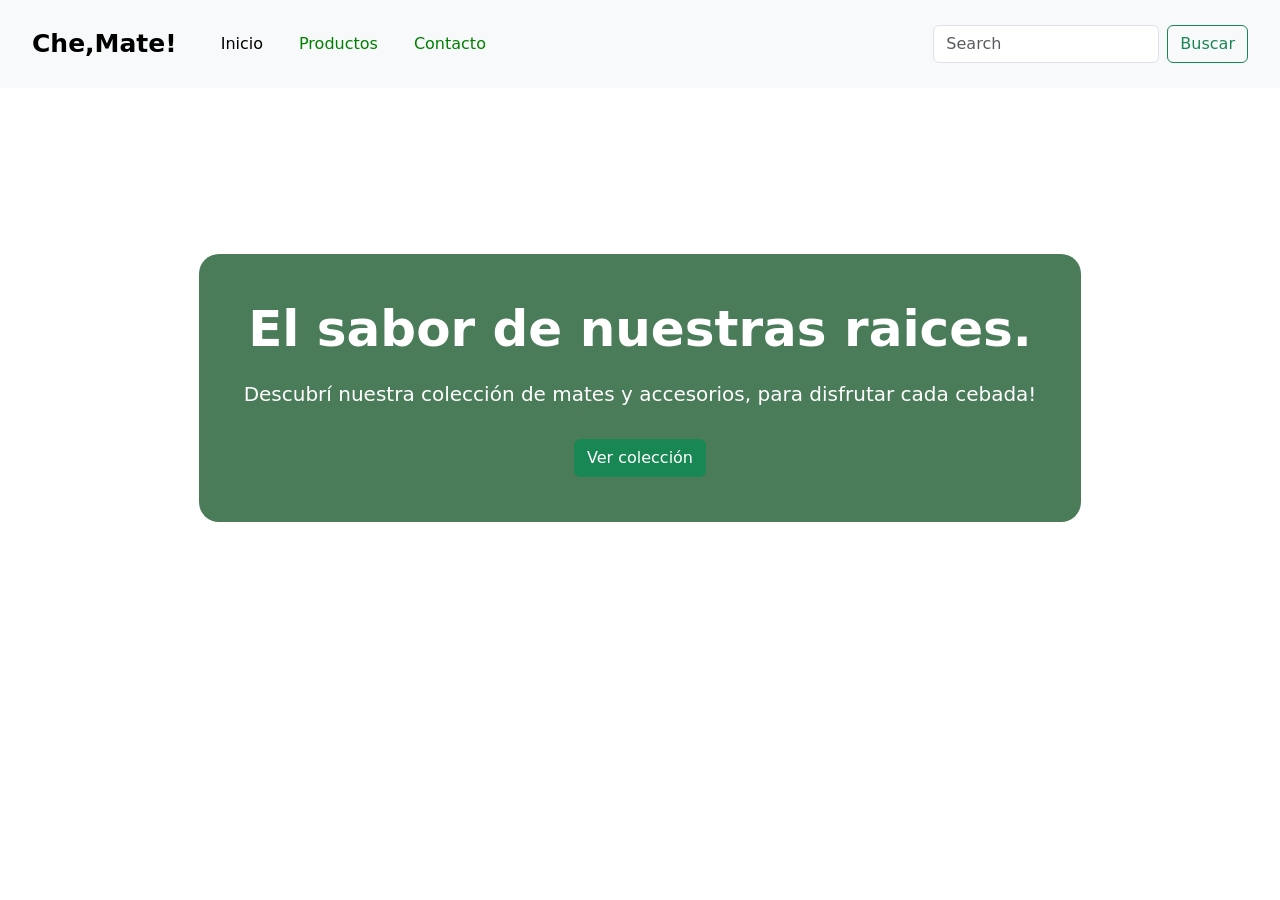
==== Proyecto-Che,Mate!/index.html @ 707ab97f "Primer commit del proyecto" ====
<!DOCTYPE html>
<html lang="es">
<head>
	<meta charset="UTF-8">
	<meta name="viewport" content="width=device-width, initial-scale=1.0">
	<title>Proyecto-Che,Mate!</title>
    <link rel="stylesheet" href="https://cdn.jsdelivr.net/npm/bootstrap@5.3.3/dist/css/bootstrap.min.css">
    <link rel="stylesheet" href="style.css">
</head>
<body>
 <header>
     <nav class="navbar navbar-expand-lg bg-body-tertiary">
  <div class="container-fluid">
    <a class="navbar-brand" href="#"> Che,Mate! </a>

    <button class="navbar-toggler" type="button" data-bs-toggle="collapse" data-bs-target="#navbarSupportedContent" aria-controls="navbarSupportedContent" aria-expanded="false" aria-label="Toggle navigation">
      <span class="navbar-toggler-icon"></span>
    </button>

    <div class="collapse navbar-collapse" id="navbarSupportedContent">
      <ul class="navbar-nav me-auto mb-2 mb-lg-0">
        <li class="nav-item">
          <a class="nav-link active" aria-current="page" href="index.html">Inicio</a>
        </li>
        <li class="nav-item">
          <a class="nav-link" href="productos.html">Productos</a>
        </li>
        <li class="nav-item">
          <a class="nav-link" href="Contacto">
            Contacto
          </a>
        </li>
        <li class="nav-item">
            <a class="nav-link" href="#"> </a>
        </li>
      </ul>
      <form class="d-flex" role="search">
        <input class="form-control me-2" type="search" placeholder="Search" aria-label="Search"/>
        <button class="btn btn-outline-success" type="submit">Buscar</button>
      </form>
    </div>
  </div>
</nav>
 </header>
<main>
  <section class="hero">
    <div class="hero-contenido">
        <h1> El sabor de nuestras raices. </h1>
        <p> Descubrí nuestra colección de mates y accesorios,
            para disfrutar cada cebada!
        </p>
        <a href="productos.html" class="btn btn-success"> Ver colección</a>
</div>
</section>
<footer>
</footer>
</main>
</body>
</html>
---- Proyecto-Che,Mate!/style.css ----
.navbar {
    background-color: #4a7c59;
    padding: 20px;
 }
 .navbar-brand {
    color: black;
    font-size: 25px;
    font-weight: bold;
 }
 .nav-link {
    color: green;
    margin-left: 20px;
    transition: 0.4s;
 }
 .nav-link:hover {
    color: #d9ed92;
 }
 .hero{
    height: 600px;
    background-size: cover;
    background-position: center;
    display: flex;
    align-items: center;
    justify-content: center;
    text-align: center;
    color: white;
 }
 .hero-contenido{
    background-color: #4a7c59;
    padding: 45px;
    border-radius: 20px;
 }
 .hero h1 {
    font-size: 50px;
    font-weight: bold;
    margin-bottom: 20px;
 }
 .hero p {
    font-size: 20px;
    margin-bottom: 30px;
 }
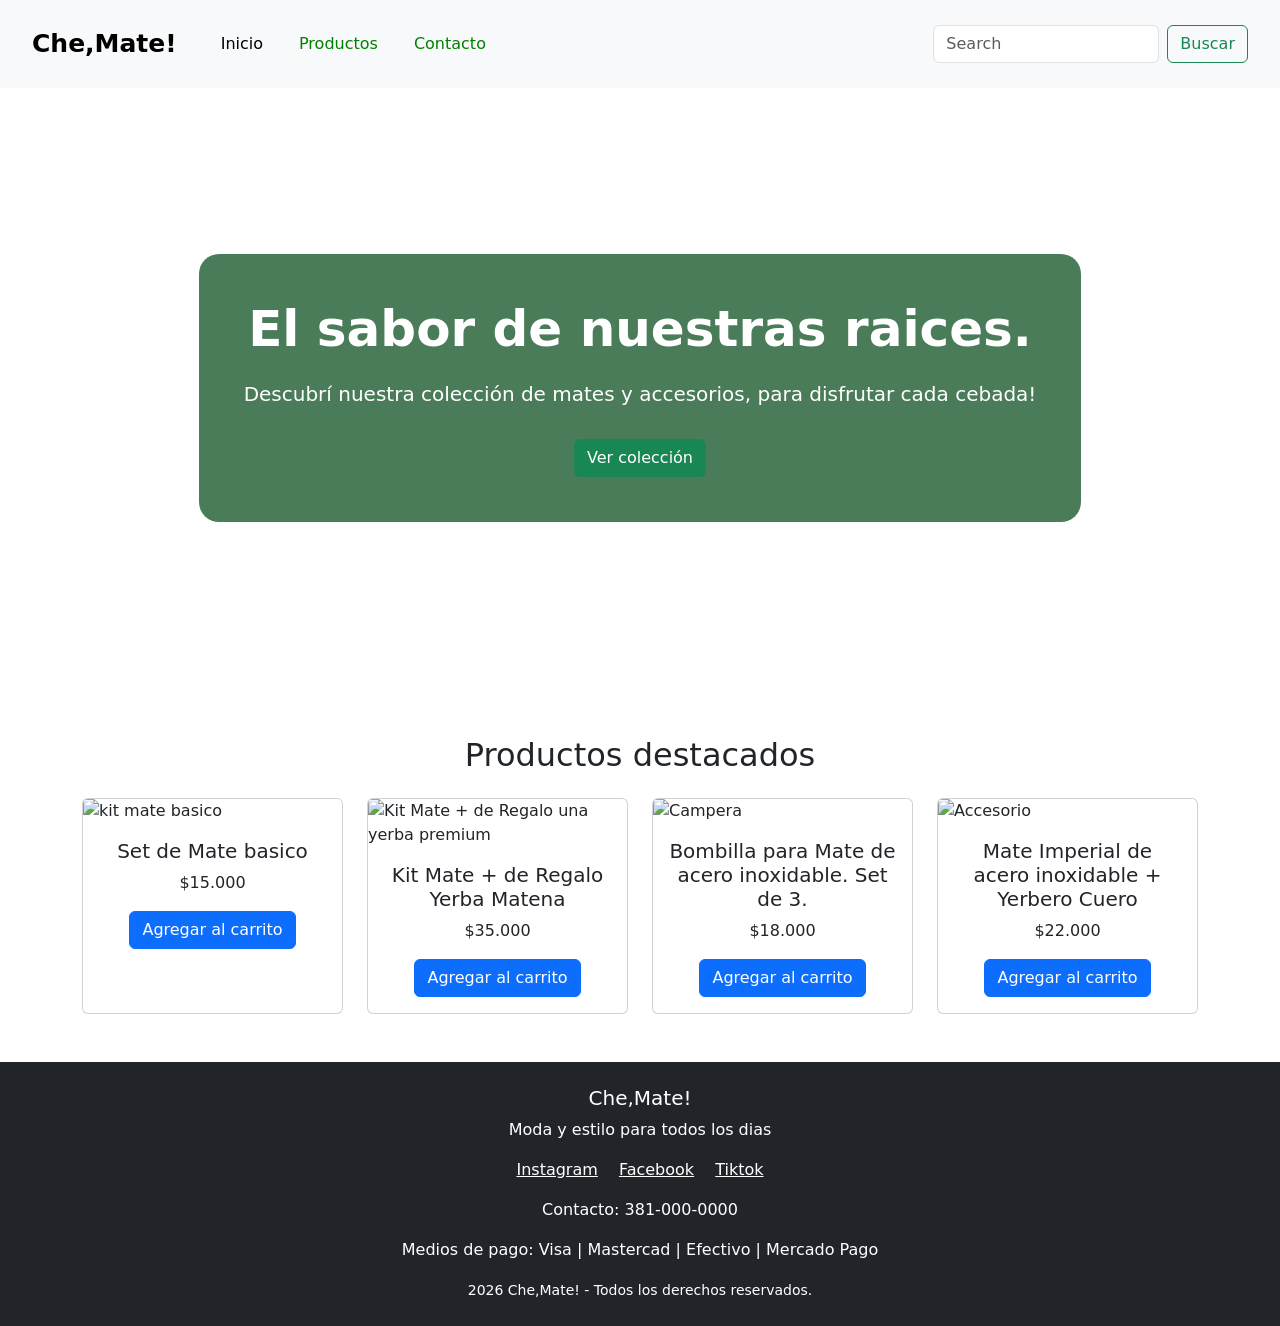
==== commit f675756c: "Agrego hero, productos destacados y footer" ====
--- a/Proyecto-Che,Mate!/index.html
+++ b/Proyecto-Che,Mate!/index.html
@@ -52,7 +52,70 @@
         <a href="productos.html" class="btn btn-success"> Ver colección</a>
 </div>
 </section>
-<footer>
+<section class="destacados py-5">
+    <div class="container">
+      <h2 class="text-center mb-4">Productos destacados</h2>
+      <div class="row g-4">
+            <!-- Producto 1 -->
+   <div class="col-12 col-md-6 col-lg-3">
+       <div class="card h-100">
+       <img src="https://todomates.com.ar/wp-content/uploads/2026/04/combo-canasta-doble-34-600x600.jpg"  class="card-img-top" alt="kit mate basico">
+         <div class="card-body text-center">
+         <h5 class="card-title">Set de Mate basico</h5>
+         <p class="card-text">$15.000</p>
+       <button class="btn btn-primary">Agregar al carrito</button>
+         </div>
+        </div>
+   </div>
+            <!-- Producto 2 -->
+   <div class="col-12 col-md-6 col-lg-3">
+       <div class="card h-100">
+          <img src="https://www.matena.com.co/cdn/shop/files/2_30ccc751-9b59-4177-b882-50a68f53c7f5.png?v=1776121152&width=940"  class="card-img-top"  alt="Kit Mate + de Regalo una yerba premium">
+          <div class="card-body text-center">
+            <h5 class="card-title">Kit Mate + de Regalo Yerba Matena</h5>
+           <p class="card-text">$35.000</p>
+         <button class="btn btn-primary">Agregar al carrito</button>
+      </div>
+    </div>
+   </div>
+            <!-- Producto 3 -->
+   <div class="col-12 col-md-6 col-lg-3">
+     <div class="card h-100">
+     <img src="https://http2.mlstatic.com/D_NQ_NP_802721-MLC102908813759_122025-O.webp" class="card-img-top" alt="Campera">
+      <div class="card-body text-center">
+       <h5 class="card-title">Bombilla para Mate de acero inoxidable. Set de 3.</h5>
+       <p class="card-text">$18.000</p>
+       <button class="btn btn-primary">Agregar al carrito</button>
+       </div>
+     </div>
+   </div>
+            <!-- Producto 4 -->
+   <div class="col-12 col-md-6 col-lg-3">
+     <div class="card h-100">
+       <img src="https://d22fxaf9t8d39k.cloudfront.net/45c7465b37e01611ffa06ae08121490f9f7c2a72b9740b63f37a5052193286da26737.jpg"  class="card-img-top"alt="Accesorio">
+         <div class="card-body text-center">
+         <h5 class="card-title">Mate Imperial de acero inoxidable + Yerbero Cuero</h5>
+        <p class="card-text">$22.000</p>
+      <button class="btn btn-primary">Agregar al carrito</button>
+         </div>
+      </div>
+    </div>
+  </div>
+</div>
+</section>
+<footer class="bg-dark text-white text-center py-4">
+<div class="container">
+<h5>Che,Mate!</h5>
+<p> Moda y estilo para todos los dias</p>
+<div class="mb-3">
+  <a href="#" class="text-white me-3">Instagram</a>
+  <a href="#" class="text-white me-3">Facebook</a>
+  <a href="#" class="text-white">Tiktok</a>
+</div>
+<p>Contacto: 381-000-0000</p>
+<p>Medios de pago: Visa | Mastercad | Efectivo | Mercado Pago</p>
+<small>2026 Che,Mate! - Todos los derechos reservados.</small>
+</div>
 </footer>
 </main>
 </body>
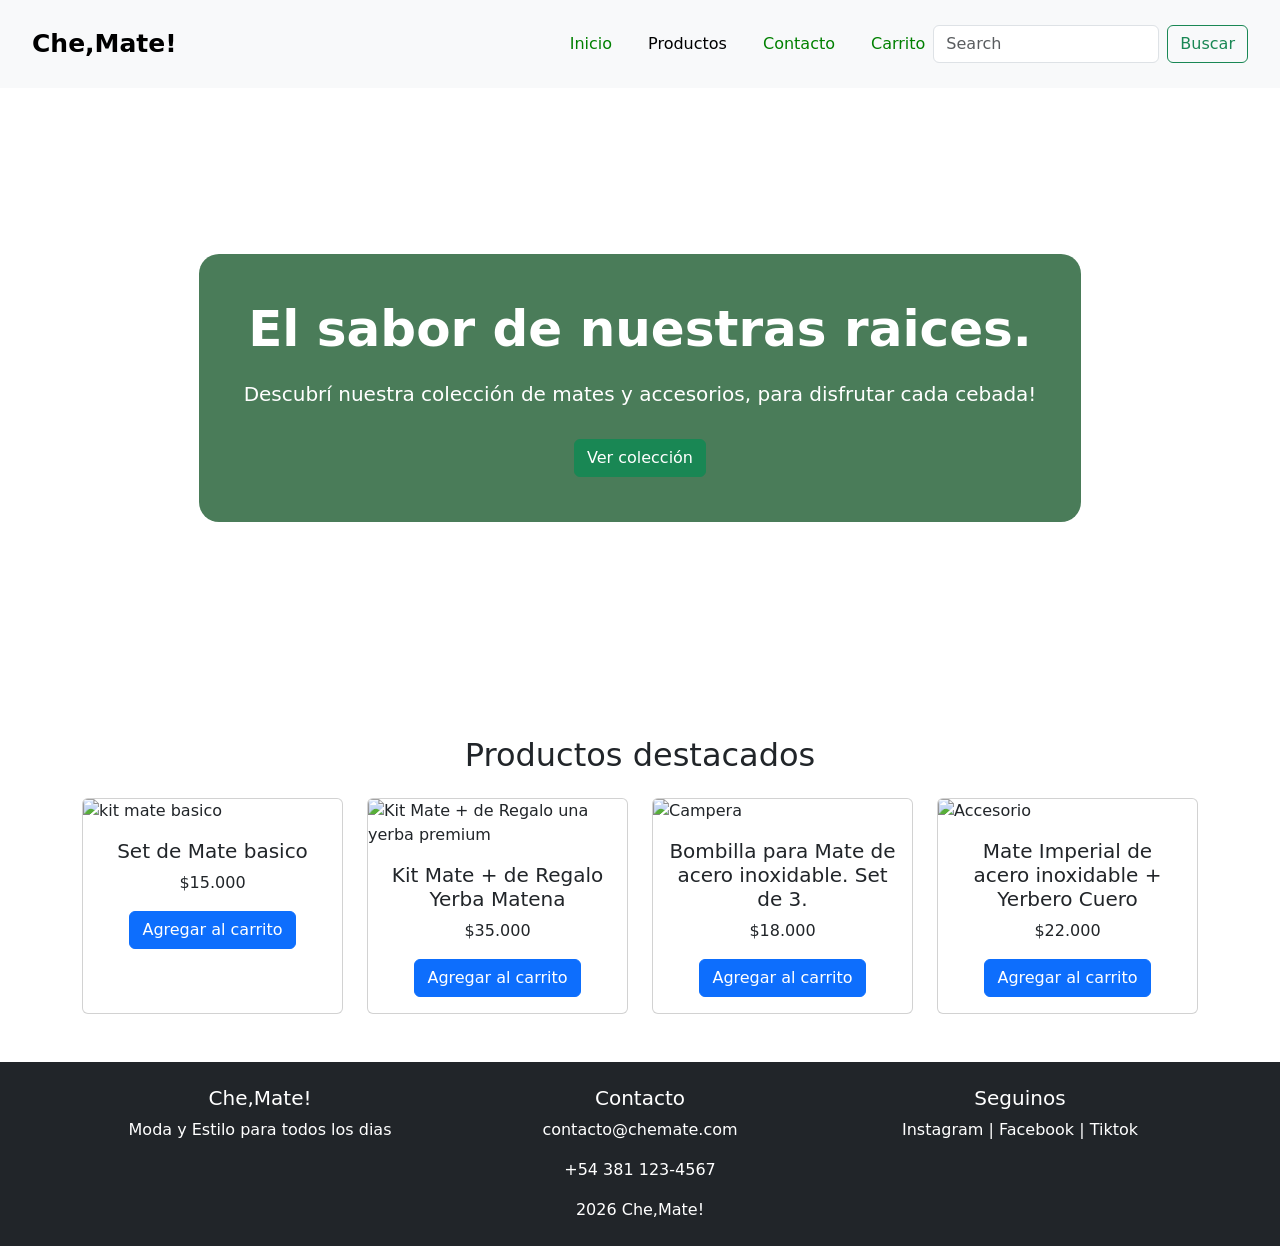
==== commit 87464806: "agrego footer y carrito productos.html" ====
--- a/Proyecto-Che,Mate!/index.html
+++ b/Proyecto-Che,Mate!/index.html
@@ -11,19 +11,19 @@
  <header>
      <nav class="navbar navbar-expand-lg bg-body-tertiary">
   <div class="container-fluid">
-    <a class="navbar-brand" href="#"> Che,Mate! </a>
+    <a class="navbar-brand" href="index.html"> Che,Mate! </a>
 
-    <button class="navbar-toggler" type="button" data-bs-toggle="collapse" data-bs-target="#navbarSupportedContent" aria-controls="navbarSupportedContent" aria-expanded="false" aria-label="Toggle navigation">
+    <button class="navbar-toggler" type="button" data-bs-toggle="collapse" data-bs-target="#navbarNav">
       <span class="navbar-toggler-icon"></span>
     </button>
 
-    <div class="collapse navbar-collapse" id="navbarSupportedContent">
-      <ul class="navbar-nav me-auto mb-2 mb-lg-0">
+    <div class="collapse navbar-collapse" id="navbarNav">
+      <ul class="navbar-nav ms-auto">
         <li class="nav-item">
-          <a class="nav-link active" aria-current="page" href="index.html">Inicio</a>
+          <a class="nav-link" href="index.html">Inicio</a>
         </li>
         <li class="nav-item">
-          <a class="nav-link" href="productos.html">Productos</a>
+          <a class="nav-link active" href="productos.html">Productos</a>
         </li>
         <li class="nav-item">
           <a class="nav-link" href="Contacto">
@@ -31,7 +31,7 @@
           </a>
         </li>
         <li class="nav-item">
-            <a class="nav-link" href="#"> </a>
+            <a class="nav-link" href="#" data-bs-toggle="offcanvas" data-bs-target="#carrito" >Carrito</a>
         </li>
       </ul>
       <form class="d-flex" role="search">
@@ -105,16 +105,22 @@
 </section>
 <footer class="bg-dark text-white text-center py-4">
 <div class="container">
-<h5>Che,Mate!</h5>
-<p> Moda y estilo para todos los dias</p>
-<div class="mb-3">
-  <a href="#" class="text-white me-3">Instagram</a>
-  <a href="#" class="text-white me-3">Facebook</a>
-  <a href="#" class="text-white">Tiktok</a>
-</div>
-<p>Contacto: 381-000-0000</p>
-<p>Medios de pago: Visa | Mastercad | Efectivo | Mercado Pago</p>
-<small>2026 Che,Mate! - Todos los derechos reservados.</small>
+  <div class="row">
+    <div class="col-12 col-md-4">
+      <h5>Che,Mate!</h5>
+      <p>Moda y Estilo para todos los dias</p>
+    </div>
+    <div class="col-12 col-md-4">
+      <h5>Contacto</h5>
+      <p>contacto@chemate.com</p>
+      <p>+54 381 123-4567</p>
+    </div>
+    <div class="col-12 col-md-4">
+      <h5>Seguinos</h5>
+      <p>Instagram | Facebook | Tiktok</p>
+    </div>
+  </div>
+  <p class="text-center mb-0"> 2026 Che,Mate!</p>
 </div>
 </footer>
 </main>
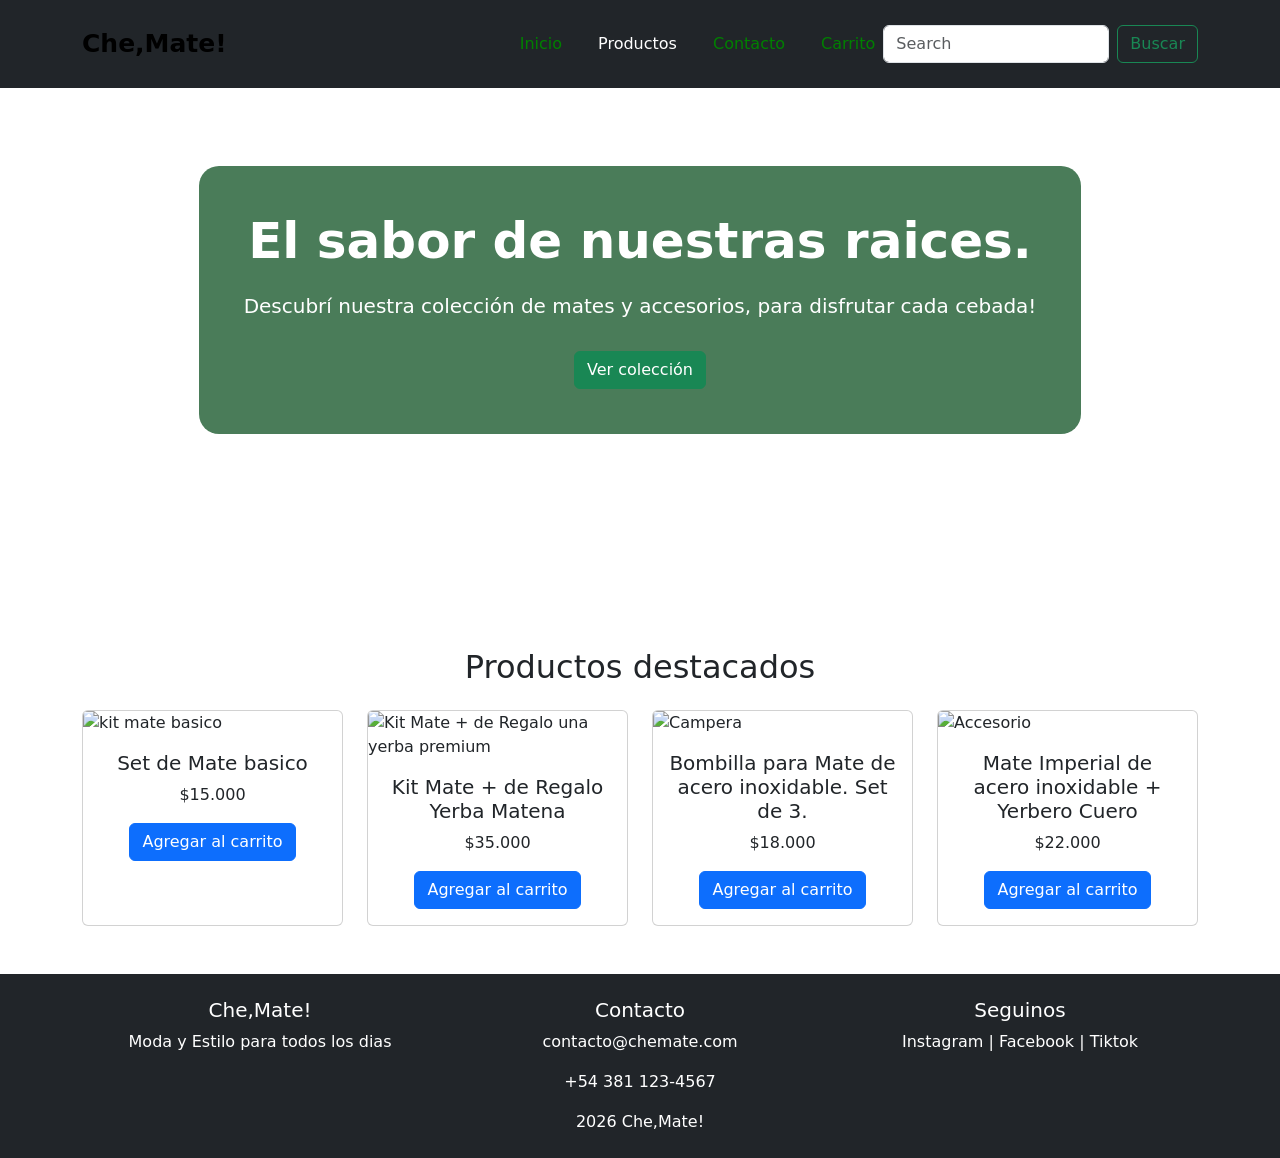
==== commit fd7b6afb: "footer mejorado de index" ====
--- a/Proyecto-Che,Mate!/index.html
+++ b/Proyecto-Che,Mate!/index.html
@@ -9,8 +9,8 @@
 </head>
 <body>
  <header>
-     <nav class="navbar navbar-expand-lg bg-body-tertiary">
-  <div class="container-fluid">
+     <nav class="navbar navbar-expand-lg bg-dark navbar-dark fixed-top">
+  <div class="container">
     <a class="navbar-brand" href="index.html"> Che,Mate! </a>
 
     <button class="navbar-toggler" type="button" data-bs-toggle="collapse" data-bs-target="#navbarNav">
@@ -18,7 +18,7 @@
     </button>
 
     <div class="collapse navbar-collapse" id="navbarNav">
-      <ul class="navbar-nav ms-auto">
+      <ul class="navbar-nav ms-auto align-items-lg-center">
         <li class="nav-item">
           <a class="nav-link" href="index.html">Inicio</a>
         </li>
